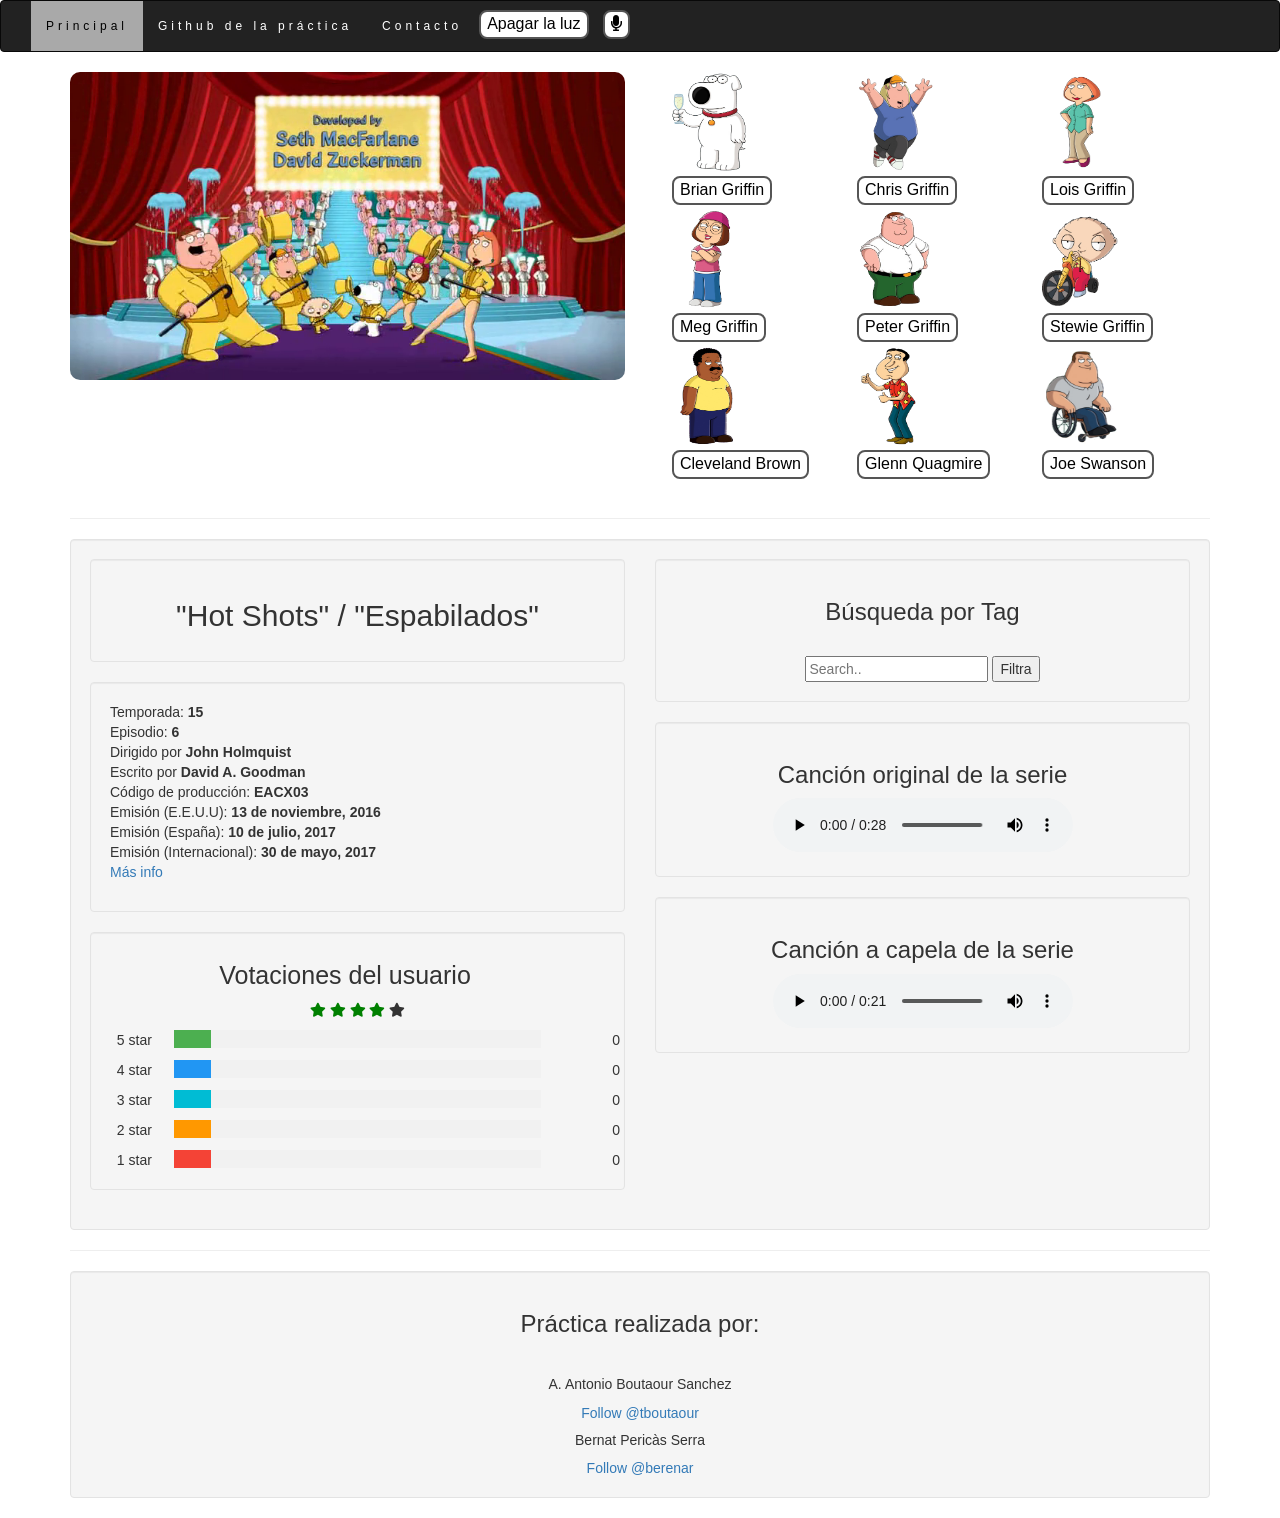
==== web/index.html @ f9d03f86 "formatted" ====
<!DOCTYPE html>
<html lang="en">
<head>
    <title>Visor GDIE P1</title>
    <meta charset="utf-8">
    <meta name="viewport" content="width=device-width, initial-scale=1">
    <link rel="icon" href="../fotos/peter_head.png">
    <link rel="stylesheet" href="https://maxcdn.bootstrapcdn.com/bootstrap/3.4.0/css/bootstrap.min.css">
    <script src="https://ajax.googleapis.com/ajax/libs/jquery/3.3.1/jquery.min.js"></script>
    <script src="https://maxcdn.bootstrapcdn.com/bootstrap/3.4.0/js/bootstrap.min.js"></script>
    <script src="https://cdn.dashjs.org/latest/dash.all.min.js"></script>
    <link rel="stylesheet" type="text/css" href="mystyle.css">
    <link rel="stylesheet" href="lib/bootstrap/css/bootstrap.min.css">
    <link rel="stylesheet" href="https://cdnjs.cloudflare.com/ajax/libs/font-awesome/4.7.0/css/font-awesome.min.css">
    <link rel="stylesheet" href="https://use.fontawesome.com/releases/v5.7.2/css/all.css"
          integrity="sha384-fnmOCqbTlWIlj8LyTjo7mOUStjsKC4pOpQbqyi7RrhN7udi9RwhKkMHpvLbHG9Sr" crossorigin="anonymous">
    <link rel="stylesheet" href="lib/jquery-ui/jquery-ui.min.css">
    <link rel="stylesheet" href="css/visor.css">
    <script async defer src="https://buttons.github.io/buttons.js"></script>
    <!-- HLS compatibility -->
    <script src="https://cdn.jsdelivr.net/npm/hls.js@latest"></script>

</head>
<body id="fons">
<!--Barra de navegació-->
<nav class="navbar navbar-inverse">
    <div class="container-fluid">
        <div class="collapse navbar-collapse" id="myNavbar">
            <ul class="nav navbar-nav">
                <li class="active"><a href="#">Principal</a></li>
                <li><a href="https://github.com/tboutaour/ProyectoGedie" target="_blank">Github de la práctica</a></li>
                <li><a href="#peu" onclick="destaca()">Contacto</a></li>
                <li style="margin-top: 5px">
                    <button id="idLlum" class="button button5" onClick="apagaLlum(this)">Apagar la luz</button>
                </li>
                <li style="margin-top: 5px;margin-left: 10px">
                    <button class="button button5"><i class="fa fa-microphone"></i></button>
                    <audio class="sound" src="../audio/chime.mp3"></audio>
                </li>
            </ul>
        </div>
    </div>
</nav>
<!-- The Modal -->
<div id="myModal" class="modal">
    <!-- Modal content -->
    <div class="modal-content">
        <h3>Valora este gag!</h3>
        <p class="text-justify" id="gagTitol"></p>
        <br>
        <img id="gagImage" src="" alt="Image" width="100%">
        <div class="well">
            <button onclick="quitarModalyGuardar(1)" class="button button5 fas fa-star checked"></button>
            <button onclick="quitarModalyGuardar(2)" class="button button5 fas fa-star checked"></button>
            <button onclick="quitarModalyGuardar(3)" class="button button5 fas fa-star checked"></button>
            <button onclick="quitarModalyGuardar(4)" class="button button5 fas fa-star checked"></button>
            <button onclick="quitarModalyGuardar(5)" class="button button5 fas fa-star checked"></button>
        </div>
    </div>
</div>
<!--Reproductor de vídeo-->
<div class="container">
    <div class="row">
        <div id="video-container" class="col-md-6">
            <video id="mainVid" poster="../fotos/preview-episodi.png">
                <track label="English" kind="subtitles" srclang="en" src="../meta/subtitols/PDF_15x06_EN.vtt"><!--0-->
                <track label="Português" kind="subtitles" srclang="pt" src="../meta/subtitols/PDF_15x06_PT.vtt"><!--1-->
                <track label="Personajes" kind="metadata" srclang="es" src="../meta/PDF_15x06_EXTRA.vtt"><!--2-->
                <track label="Gags" kind="metadata" srclang="es" src="../meta/PDF_15x06_EXTRA_gags.vtt"><!--3-->
                <track label="Castellano" kind="subtitles" srclang="es" src="../meta/subtitols/PDF_15x06_ES.vtt">
                <!--4-->
                <track label="Chino" kind="subtitles" srclang="xi" src="../meta/subtitols/PDF_15x06_XI.vtt"><!--5-->
            </video>
            <script>
                var video = document.getElementById('mainVid');
                if (Hls.isSupported()) {
                    console.log("src canviat a .m3u8 (HLS)");
                    var hls = new Hls();
                    hls.loadSource('https://alumnes-ltim.uib.es/gdie1907/pr3/video/ffmpeg/chooser.m3u8');
                    hls.attachMedia(video);
                } else if (video.canPlayType('application/dash+xml')) {
                    console.log("src canviat a .mpd (DASH)");
                    video.src = 'https://alumnes-ltim.uib.es/gdie1907/pr3/video/dash/PDF_15x06.mpd';
                } else {
                    console.log("Canvia de navegador, crack.");
                }
            </script>
            <div id="video-controls">
                <div id="video-progress">
                    <div id="actual-progress"></div>
                </div>
                <div id="video-buttons">
                    <div>
                        <label for="control-volume-range"></label><input id="control-volume-range" type="range" min="0"
                                                                         max="100" value="75">
                    </div>
                    <div class="btn btn-default" id="tempsactual">
                        <span id="actual-time">00:00</span> / <span id="duration"></span>
                    </div>
                    <div>
                        <a id="control-stop" class="btn btn-default"><i class="fa fa-stop"></i></a>
                        <a id="control-play" class="btn btn-default"><i class="fa fa-play"></i></a>
                        <a id="control-expand" class="btn btn-default"><i class="fas fa-expand"></i></a>
                    </div>
                    <div>
                        <a id="control-en" class="btn btn-default set-subtitle" lang="en">
                            <img src="./../fotos/flags/uk32.png" alt="English">
                        </a>
                        <a id="control-pt" class="btn btn-default set-subtitle" lang="pt">
                            <img src="./../fotos/flags/portugal32.png" alt="Português">
                        </a>
                        <a id="control-xi" class="btn btn-default set-subtitle" lang="xi">
                            <img src="./../fotos/flags/china32.png" alt="Xinès">
                        </a>
                        <a id="control-es" class="btn btn-default set-subtitle" lang="es">
                            <img src="./../fotos/flags/spain32.png" alt="Castellà">
                        </a>
                        <a id="control-no-sub" class="btn btn-default active-lan" lang="no-sub">
                            <i class="fa fa-ban" aria-hidden="true"></i>
                        </a>
                    </div>
                </div>
            </div>
        </div>

        <div class="col-sm-6">
            <div class="col-sm-4" onclick="click_personatge('Brian_Griffin')">
                <img id="Brian_Griffin" src="./../fotos/Brian_Griffin.png" height="100" width="80" alt="Image">
                <button class="button button5" type="submit" name="learn" value="myimage">Brian Griffin</button>
            </div>
            <div class="col-sm-4" onclick="click_personatge('Chris_Griffin')">
                <img id="Chris_Griffin" src="./../fotos/Chris_Griffin.png" height="100" width="80" alt="Image">
                <button class="button button5" type="submit" name="learn" value="myimage">Chris Griffin</button>
            </div>
            <div class="col-sm-4" onclick="click_personatge('Lois_Griffin')">
                <img id="Lois_Griffin" src="./../fotos/Lois_Griffin.png" height="100" width="80" alt="Image">
                <button class="button button5" type="submit" name="learn" value="myimage">Lois Griffin</button>
            </div>
            <div class="col-sm-4" onclick="click_personatge('Meg_Griffin')">
                <img id="Meg_Griffin" src="./../fotos/Meg_Griffin.png" height="100" width="80" alt="Image">
                <button class="button button5" type="submit" name="learn" value="myimage">Meg Griffin</button>
            </div>
            <div class="col-sm-4" onclick="click_personatge('Peter_Griffin')">
                <img id="Peter_Griffin" src="./../fotos/Peter_Griffin.png" height="100" width="80" alt="Image">
                <button class="button button5" type="submit" name="learn" value="myimage">Peter Griffin</button>
            </div>
            <div class="col-sm-4" onclick="click_personatge('Stewie_Griffin')">
                <img id="Stewie_Griffin" src="./../fotos/Stewie_Griffin.png" height="100" width="80" alt="Image">
                <button class="button button5" type="submit" name="learn" value="myimage">Stewie Griffin</button>
            </div>
            <div class="col-sm-4" onclick="click_personatge('Cleveland_Brown')">
                <img id="Cleveland_Brown" src="./../fotos/Cleveland_Brown.png" height="100" width="80" alt="Image">
                <button class="button button5" type="submit" name="learn" value="myimage">Cleveland Brown</button>
            </div>
            <div class="col-sm-4" onclick="click_personatge('Glenn_Quagmire')">
                <img id="Glenn_Quagmire" src="./../fotos/Glenn_Quagmire.png" height="100" width="80" alt="Image">
                <button class="button button5" type="submit" name="learn" value="myimage">Glenn Quagmire</button>
            </div>
            <div class="col-sm-4" onclick="click_personatge('Joe_Swanson')">
                <img id="Joe_Swanson" src="./../fotos/Joe_Swanson.png" height="100" width="80" alt="Image">
                <button class="button button5" type="submit" name="learn" value="myimage">Joe Swanson</button>
            </div>
        </div>
    </div>
    <hr>
</div>

<div class="container text-center">
    <div class="well" id="idwell">
        <div class="row" id="idrow">
            <!--Imatges dels personatges-->
            <div class="col-sm-6" id="Info">
                <!--Título del capítulo-->
                <div class="well">
                    <h2>"Hot Shots" / "Espabilados"</h2>
                </div>
                <!--Información de interes de la escena-->
                <div class="well">
                    <p class="text-justify">
                        Temporada: <b>15</b> <br>
                        Episodio: <b>6</b> <br>
                        Dirigido por <b>John Holmquist</b> <br>
                        Escrito por <b>David A. Goodman</b> <br>
                        Código de producción: <b>EACX03</b> <br>
                        Emisión (E.E.U.U): <b>13 de noviembre, 2016</b> <br>
                        Emisión (España): <b>10 de julio, 2017</b> <br>
                        Emisión (Internacional): <b>30 de mayo, 2017</b> <br>
                        <a href="https://en.wikipedia.org/wiki/Hot_Shots_(Family_Guy)" target="_blank">Más info</a>
                    </p>
                </div>
                <!--Valoración-->
                <div class="well">
                    <h4 class="heading">Votaciones del usuario</h4>
                    <span id="estrella0" class="fas fa-star checked"></span>
                    <span id="estrella1" class="fas fa-star checked"></span>
                    <span id="estrella2" class="fas fa-star checked"></span>
                    <span id="estrella3" class="fas fa-star checked"></span>
                    <span id="estrella4" class="fas fa-star"></span>

                    <!--Valoración 2-->
                    <div class="row">
                        <div class="side">
                            <div>5 star</div>
                        </div>
                        <div class="middle">
                            <div class="bar-container">
                                <div id="bar5" class="bar-5"></div>
                            </div>
                        </div>
                        <div class="side right">
                            <div id="barra5val">0</div>
                        </div>
                        <div class="side">
                            <div>4 star</div>
                        </div>
                        <div class="middle">
                            <div class="bar-container">
                                <div id="bar4" class="bar-4"></div>
                            </div>
                        </div>
                        <div class="side right">
                            <div id="barra4val">0</div>
                        </div>
                        <div class="side">
                            <div>3 star</div>
                        </div>
                        <div class="middle">
                            <div class="bar-container">
                                <div id="bar3" class="bar-3"></div>
                            </div>
                        </div>
                        <div class="side right">
                            <div id="barra3val">0</div>
                        </div>
                        <div class="side">
                            <div>2 star</div>
                        </div>
                        <div class="middle">
                            <div class="bar-container">
                                <div id="bar2" class="bar-2"></div>
                            </div>
                        </div>
                        <div class="side right">
                            <div id="barra2val">0</div>
                        </div>
                        <div class="side">
                            <div>1 star</div>
                        </div>
                        <div class="middle">
                            <div class="bar-container">
                                <div id="bar1" class="bar-1"></div>
                            </div>
                        </div>
                        <div class="side right">
                            <div id="barra1val">0</div>
                        </div>
                    </div>
                </div>
            </div>
            <div class="col-sm-6">
                <!--Filtro de búsqueda-->
                <div class="well">
                    <h3>Búsqueda por Tag</h3>
                    <br>
                    <input id="tag-filters" type="text" placeholder="Search..">
                    <button id="tag-filter">Filtra</button>
                </div>
                <div class="well">
                    <h3>Canción original de la serie</h3>
                    <audio controls="controls">
                        <source src="../audio/theme_song.ogg" type="audio/ogg"/>
                        <source src="../audio/theme_song.mp3" type="audio/mpeg"/>
                        Backup message shown if the browser does not support the audio tag.
                    </audio>
                </div>
                <div class="well">
                    <h3>Canción a capela de la serie</h3>
                    <audio controls="controls">
                        <source src="../audio/theme_song_live.ogg" type="audio/ogg"/>
                        <source src="../audio/theme_song_live.mp3" type="audio/mpeg"/>
                        Backup message shown if the browser does not support the audio tag.
                    </audio>
                </div>
            </div>
        </div>
    </div>

    <hr>
</div>

<div class="container text-center">
    <div class="well" id="peu">
        <div class="row">
            <!--Peu de la pàgina-->
            <h3>Práctica realizada por:</h3>
            <br>
            <h5>A. Antonio Boutaour Sanchez</h5>
            <a class="github-button" href="https://github.com/tboutaour" data-size="large"
               aria-label="Follow @tboutaour on GitHub">Follow @tboutaour</a>
            <h5>Bernat Pericàs Serra</h5>
            <a class="github-button" href="https://github.com/berenar" data-size="large"
               aria-label="Follow @berenar on GitHub">Follow @berenar</a>
        </div>
    </div>
</div>

<!-- End Document
    	–––––––––––––––––––––––––––––––––––––––––––––––––– -->
<script src="js/jquery.min.js"></script>
<script src="lib/bootstrap/js/bootstrap.min.js"></script>
<script src="lib/jquery-ui/jquery-ui.min.js"></script>
<script src="js/visor-functions.js"></script>
<script src="js/functions.js"></script>
</body>
<script src="./MainJavaScript.js"></script>
<script src="./tracks.js"></script>
<script src="voice/bernat.js" ></script>
</html>
---- web/mystyle.css ----
@import url(https://fonts.googleapis.com/css?family=Open+Sans); /* Add a gray background color and some padding to the footer */
footer {
    background-color: #f2f2f2;
    padding: 25px;
}

.carousel-inner img {
    width: 100%; /* Set width to 100% */
    min-height: 200px;
}

/* Hide the carousel text when the screen is less than 600 pixels wide */
@media (max-width: 600px) {
    .carousel-caption {
        display: none;
    }
}

.navbar {
    margin-bottom: 0;
    background-color: lightslategrey;
    z-index: 9999;
    border: 0;
    font-family: Mont serrat, sans-serif;
    font-size: 12px !important;
    letter-spacing: 4px;
    border-radius: 0;
}

.navbar li a, .navbar .navbar-brand {
    color: white !important;
}

/*Color of hover boton*/
.navbar-nav li a:hover, .navbar-nav li.active a {
    color: black !important;
    background-color: darkgrey !important;
}

/*Color of border color*/
.navbar-default .navbar-toggle {
    border-color: transparent;
    color: black;
}

.navbar-toggle:hover {
    background: darkgrey !important;
    color: black !important;
}

/*Color of */
.navbar-toggle:focus {
    background: darkgrey !important;
    color: black !important;
}

.navbar-toggle:hover .icon-bar {
    background: whitesmoke !important;
}

.navbar-toggle:focus .icon-bar {
    background: whitesmoke !important;
}

.navbar-toggle .icon-bar {
    background: darkgrey !important;
}

#Personatges img{
    opacity: 0.1;
}

.search {
    width: 100%;
    position: relative
}

.searchTerm {
    float: left;
    width: 100%;
    border: 3px solid #00B4CC;
    padding: 5px;
    height: 20px;
    border-radius: 5px;
    outline: none;
    color: #9DBFAF;
}

.searchTerm:focus{
    color: #00B4CC;
}

.searchButton {
    position: absolute;
    right: -50px;
    width: 40px;
    height: 36px;
    border: 1px solid #00B4CC;
    background: #00B4CC;
    text-align: center;
    color: #fff;
    border-radius: 5px;
    cursor: pointer;
    font-size: 20px;
}

/*Resize the wrap to see the search bar change!*/
.wrap{
    width: 30%;
    position: absolute;
    top: 50%;
    left: 50%;
    transform: translate(-50%, -50%);
}

.char-info {
    word-break: break-word;
    white-space: normal;
}

#characters-panel a {
    cursor: pointer;
}

#main-screenshot {
    width: 90%;
    padding: 10px;
    margin-bottom: 10px;
    float: left;
}

/* Filters */
#filter-sepia { filter:sepia(100%); }
#filter-blur { filter:blur(2px); }
#filter-grayscale { filter:grayscale(100%); }
#filter-invert { filter:invert(100%); }
#filter-contrast { filter:contrast(50%); }
#filter-brightness { filter:brightness(50%); }
#filter-opacity { filter:opacity(50%); }
#filter-saturate { filter:saturate(50%); }

#filter-intense {
    height: 200px;
    float: right;
    margin-right: 4%;
    visibility: hidden;
}

#custom-handle-filter {
    width: 2em;
    left: -.6em;
    text-decoration: none;
    text-align: center;
    font-size: 13px;
}

#filter-screenshot-intense {
    display: inline-block;
}

#finish-filtering-div {
    text-align: right;
}

#finish-filtering {
    margin: 10px 10px 10px 0;
    font-size: 13px;
}

input[type=range] {
    max-width: 100px;
    display: inline;
    margin-left: 5px;
}

#save-screenshot {
    top: 25vh;
}

#share-in a i {
    margin-right: 7px;
}

#feedback-shared {
    margin-top: 30px;
}

.dropdown-menu {
    padding: 10px;
    width: 250px !important;
    cursor: default;
}

#commands-help .dropdown-menu li p {
    font-size: 11px;
}

#current-filter-tag {
    margin: -10px 0 5px 10px;
}

#well #mainVid::cue {
    /*transform: translateY(0);*/
    margin-bottom: 0;
    transition: all .2s ease-in-out;
}

.modal-body h6 {
    line-height: 20px;
}

#scene-description {
    font-size: 10px;
}

#video-controls.full-screen {
    position: absolute;
    bottom: 0;
    z-index: 99999999999999999;
}

/* The Modal (background) */
.modal {

}

/* Modal Content/Box */
.modal-content {
    background-color: #fefefe;
    margin: 8% auto; /* 15% from the top and centered */
    padding: 20px;
    border: 1px solid #888;
    width: 500px; /* Could be more or less, depending on screen size */
    align-content: center;
}

.close:hover,
.close:focus {
    color: black;
    text-decoration: none;
    cursor: pointer;
}


.heading {
    font-size: 25px;
    margin-right: 25px;
}

.fa {
    font-size: 25px;
}

.checked {
    color: green;
}

/* Three column layout */
.side {
    float: left;
    width: 15%;
    margin-top:10px;
}

.middle {
    margin-top:10px;
    float: left;
    width: 70%;
}

/* Place text to the right */
.right {
    text-align: right;
}


/* The bar container */
.bar-container {
    width: 100%;
    background-color: #f1f1f1;
    text-align: center;
    color: white;
}

/* Individual bars */
.bar-5 {width: 10%; height: 18px; background-color: #4CAF50;}
.bar-4 {width: 10%; height: 18px; background-color: #2196F3;}
.bar-3 {width: 10%; height: 18px; background-color: #00bcd4;}
.bar-2 {width: 10%; height: 18px; background-color: #ff9800;}
.bar-1 {width: 10%; height: 18px; background-color: #f44336;}

/* Responsive layout - make the columns stack on top of each other instead of next to each other */
@media (max-width: 400px) {
    .side, .middle {
        width: 100%;
    }
    .right {
        display: none;
    }
}

/* Botons dels personatges */
.button {
    background-color: #4CAF50; /* Green */
    border: none;
    border-radius: 8px;
    color: white;
    text-decoration: none;
    display: inline-block;
    font-size: 16px;
    margin: 4px 2px;
    -webkit-transition-duration: 0.4s; /* Safari */
    transition-duration: 0.4s;
    cursor: pointer;
}

.button5 {
    background-color: white;
    color: black;
    border: 2px solid #555555;
}

.button5:hover {
    background-color: #555555;
    color: white;
}
---- web/css/visor.css ----
video {
	z-index: 200;
	width: 100%;
	position: relative;
	border-radius:10px;
	overflow:hidden;
}

#video-container #video-controls {
	position: relative;
	background: url(../../fotos/controls.png) no-repeat;
	background-size: 100%;
    background-position: 0 35%;
    box-shadow: 0 -17px 40px -20px rgba(0,0,0,0.83);
	width: 100%;
	padding: 10px 0;
	transition: all .9s ease-in-out;
	opacity: 0; /* al principi estarà ocult */
	z-index: 200; /* per davant del video */
}

#video-container:hover #video-controls {
	border-radius:10px;
	transition: all .2s ease-in-out;
	opacity: 1;
}

#video-container #video-controls #video-progress {
	position: relative;
	/**/background-color: rgba(0,0,0,0.4);

	border-top-color: black;
	width: 100%;
	height: 7px;
	top: -17px;
	cursor: pointer;
}

#actual-progress span.ui-slider-handle.ui-state-default {
	background: url(../../fotos/peter_head.png) no-repeat scroll 50% 50%;
	background-size: contain;
	border: none;
	height: 40px;
	width: 40px;
}

#actual-progress.ui-slider-horizontal .ui-slider-handle {
	top: -1em;
}

#video-container #video-controls #video-buttons {
	width: 100%;
	display: flex;
	justify-content: space-around;
    align-items: center;
    position: relative;
    top: -4px;
}

#video-controls #video-buttons div a {
	font-size: 15px;
	line-height: 25px;
	padding: 2px 10px;
	cursor: pointer;
	background-color: #fff; /* fallback */
	background-color: rgba(255, 255, 255, 0.6);
	border-color: #fff; /* fallback */
	border-color: rgba(255, 255, 255, 0.6);
}

#video-controls #video-buttons div a#control-play.btn {
	font-size: 30px;
	line-height: 20px;
	padding: 10px 15px;
	width: 55px;
	height: 55px;
	border-radius: 20px;
}

#video-controls #video-buttons div#tempsactual {
    border-radius: 40px;
    background-color: #fff; /* fallback */
    background-color: rgba(255, 255, 255, 0.6);
    border-color: #fff; /* fallback */
    border-color: rgba(255, 255, 255, 0.6);
}

.fa {
	color: black;
}

#panel-tags a i.fa {
	font-size: 11px;
}

#progress-bar {
	position: absolute;
	top: -9px;
	left: 0px;
}
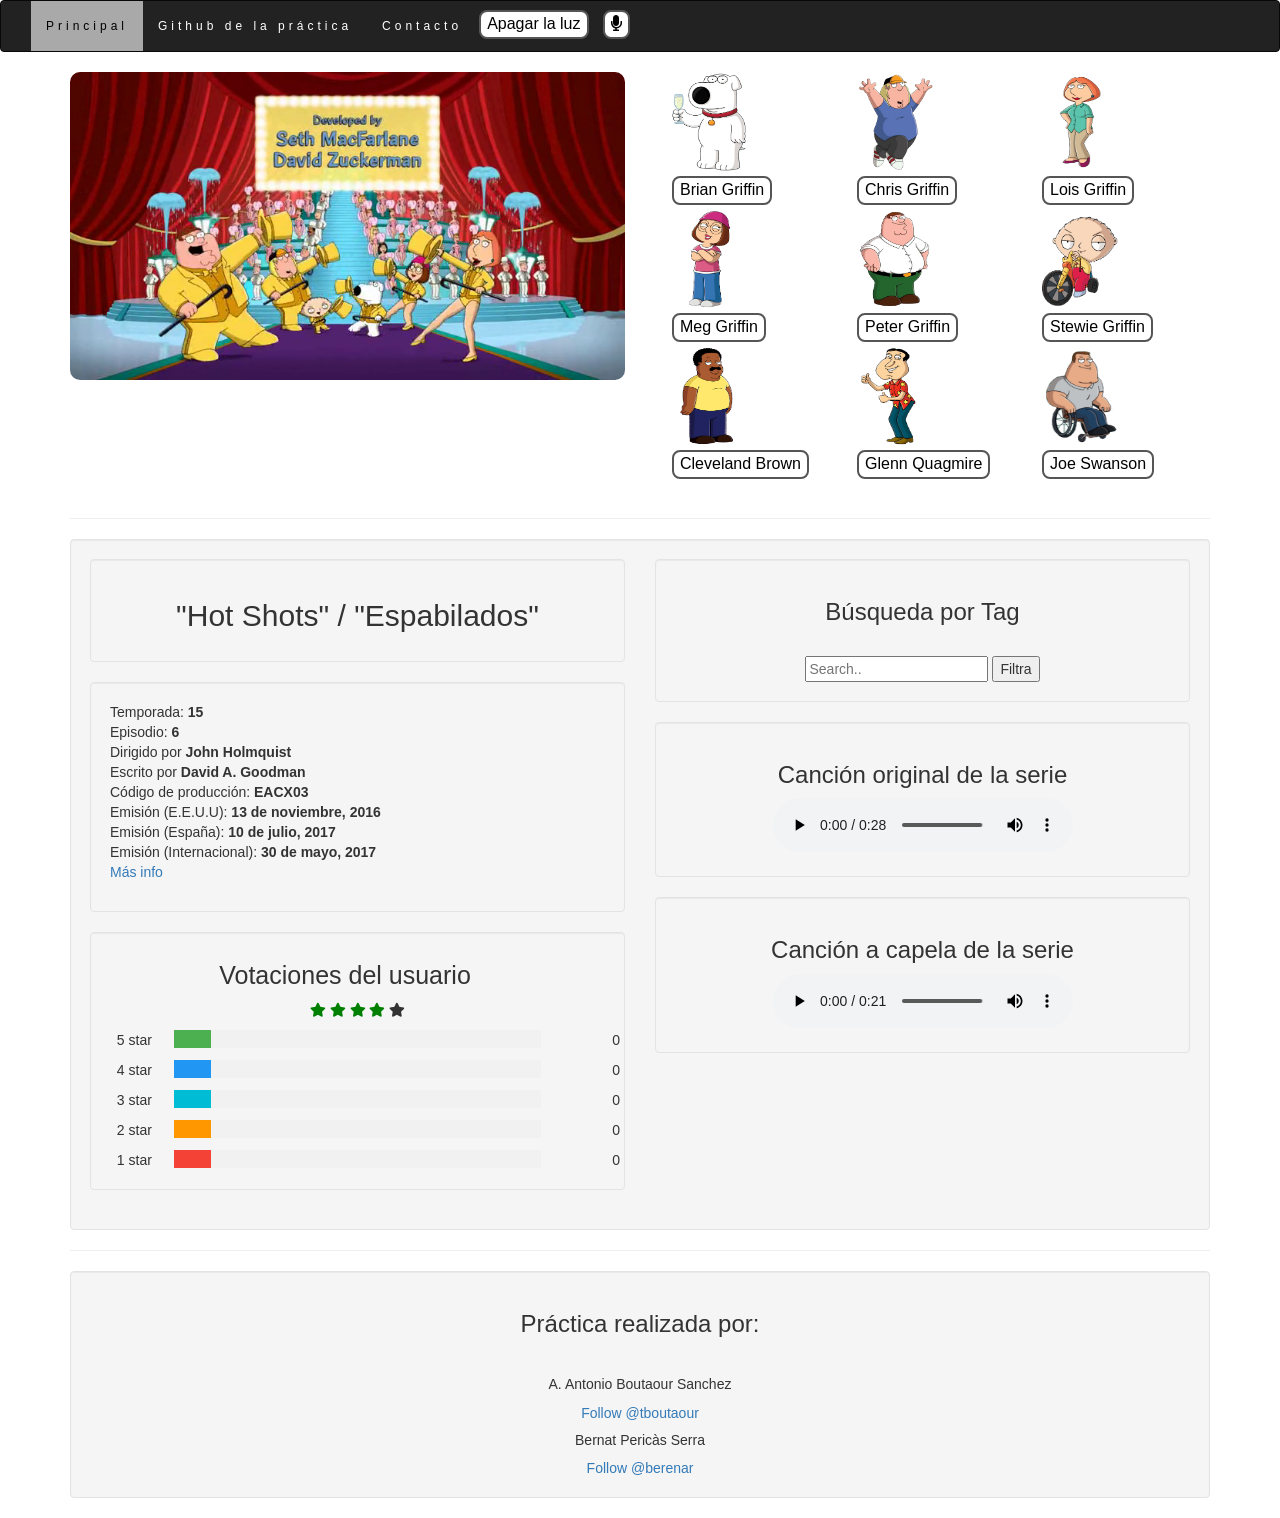
==== commit b88fc4e4: "chat funcionant a una carpeta apart" ====
--- a/web/index.html
+++ b/web/index.html
@@ -165,6 +165,10 @@
     <hr>
 </div>
 
+<div>
+
+</div>
+
 <div class="container text-center">
     <div class="well" id="idwell">
         <div class="row" id="idrow">
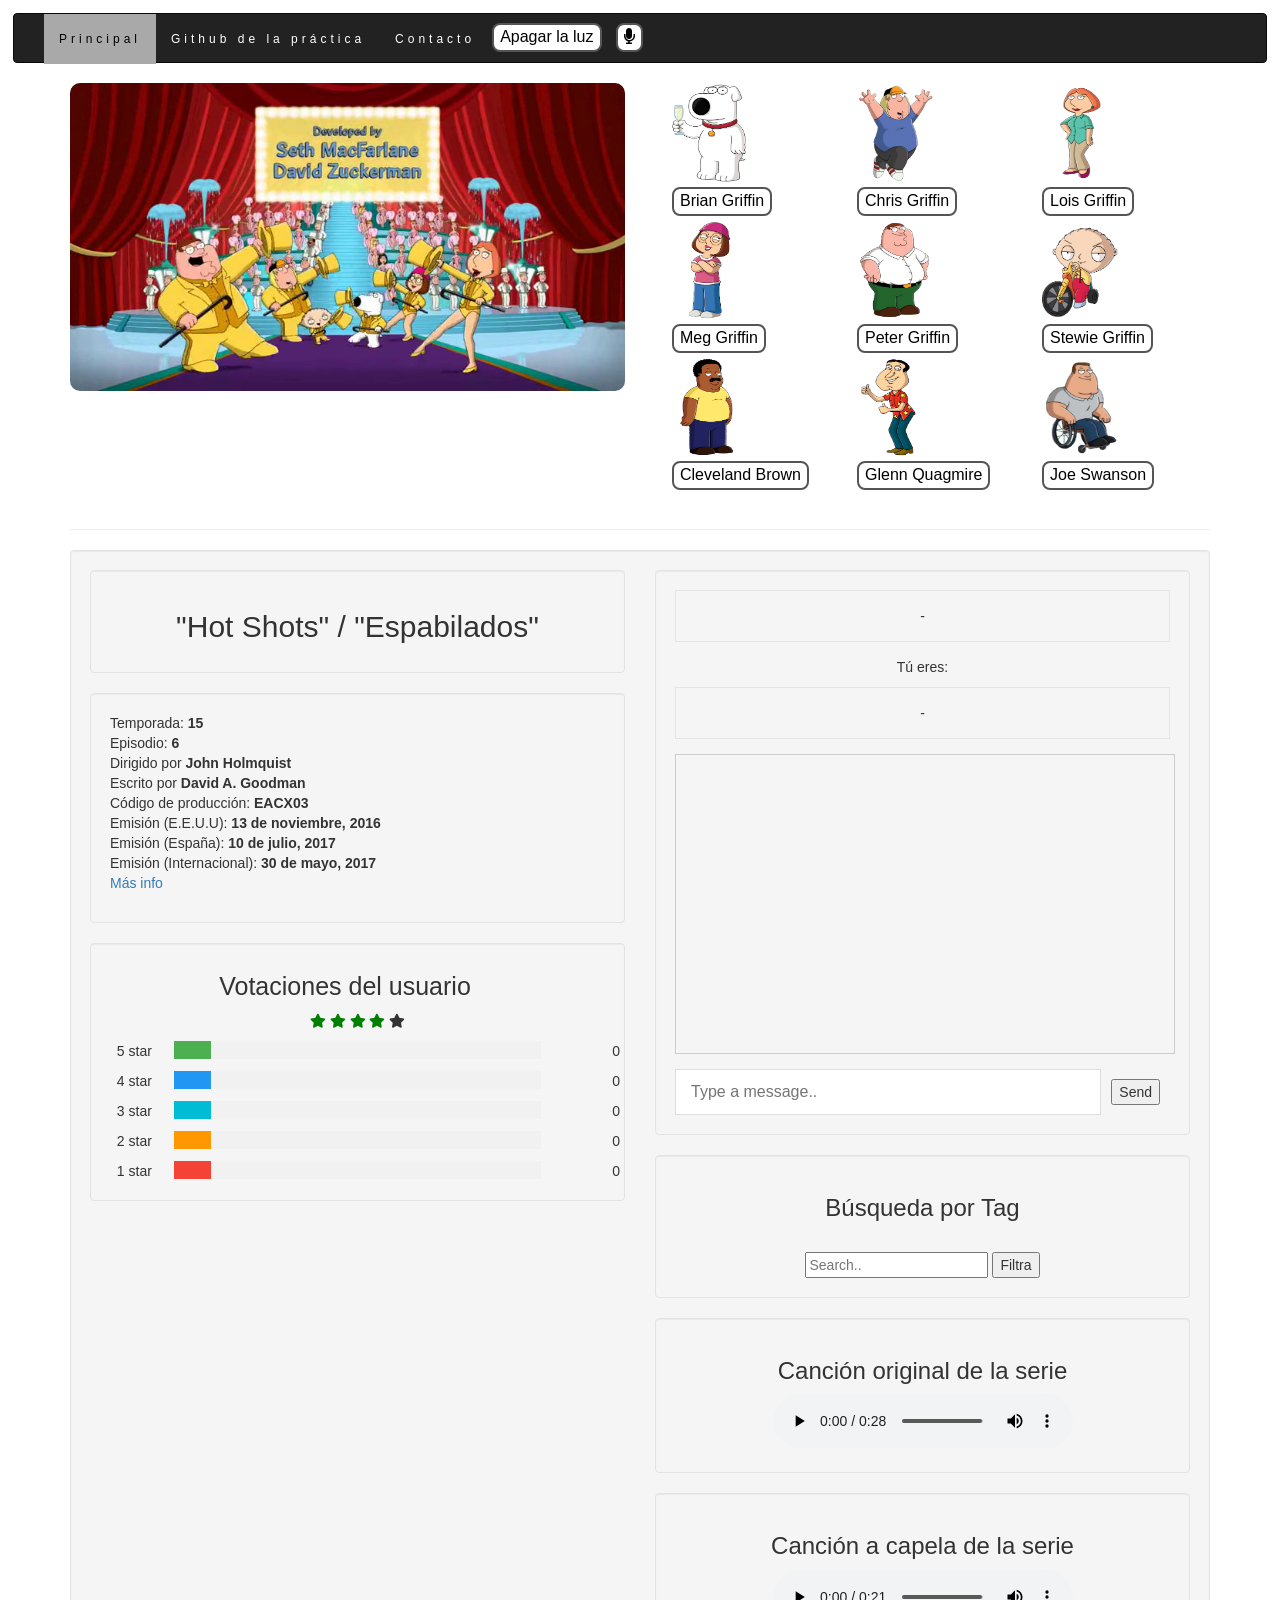
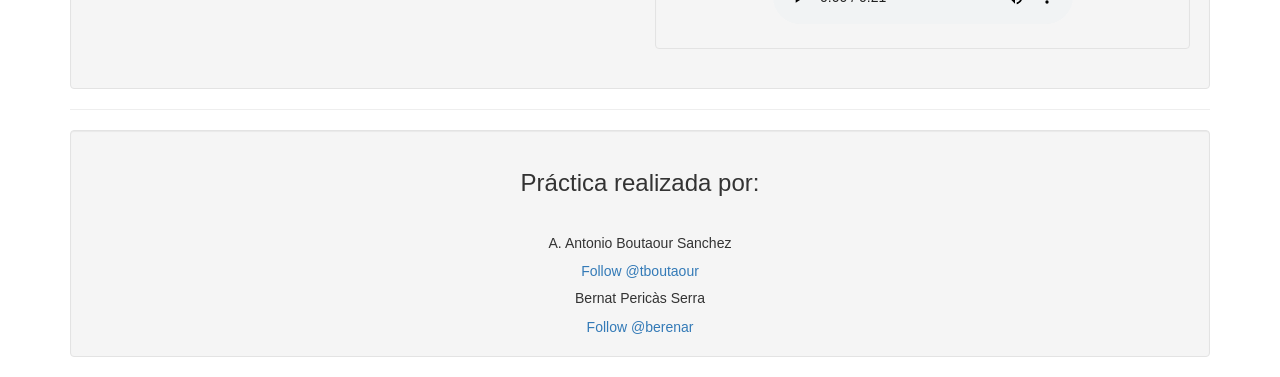
==== commit be304864: "funciona, integrat a la web dins el well" ====
--- a/web/index.html
+++ b/web/index.html
@@ -19,6 +19,10 @@
     <script async defer src="https://buttons.github.io/buttons.js"></script>
     <!-- HLS compatibility -->
     <script src="https://cdn.jsdelivr.net/npm/hls.js@latest"></script>
+    <!--Chat-->
+    <script type='text/javascript' src='https://cdn.scaledrone.com/scaledrone.min.js'></script>
+    <link rel="stylesheet" type="text/css" href="css/chat_style.css">
+
 
 </head>
 <body id="fons">
@@ -165,10 +169,6 @@
     <hr>
 </div>
 
-<div>
-
-</div>
-
 <div class="container text-center">
     <div class="well" id="idwell">
         <div class="row" id="idrow">
@@ -262,6 +262,18 @@
                 </div>
             </div>
             <div class="col-sm-6">
+                <div class="well">
+                    <div class="members-count">-</div>
+                   <p>Tú eres:</p>
+                    <div class="members-list">-</div>
+                    <div class="messages"
+                         style="height:300px;width:500px;border:1px solid #ccc;font:16px/26px Georgia, Garamond, Serif;overflow:auto;"></div>
+                    <form class="message-form" onsubmit="return false;">
+                        <input class="message-form__input" placeholder="Type a message.." type="text"/>
+                        <input class="message-form__button" value="Send" type="submit"/>
+                    </form>
+                    <script src="js/chat_functions.js"></script>
+                </div>
                 <!--Filtro de búsqueda-->
                 <div class="well">
                     <h3>Búsqueda por Tag</h3>
@@ -318,5 +330,5 @@
 </body>
 <script src="./MainJavaScript.js"></script>
 <script src="./tracks.js"></script>
-<script src="voice/bernat.js" ></script>
+<script src="voice/bernat.js"></script>
 </html>
--- a/web/css/chat_style.css
+++ b/web/css/chat_style.css
@@ -0,0 +1,51 @@
+body {
+    box-sizing: border-box;
+    margin: 0;
+    padding: 13px;
+    display: flex;
+    flex-direction: column;
+    max-height: 100vh;
+    font-family: -apple-system, BlinkMacSystemFont, sans-serif;
+}
+
+.members-count,
+.members-list,
+.messages {
+    border: 1px solid #e4e4e4;
+    padding: 15px;
+    margin-bottom: 15px;
+}
+
+.messages {
+    flex-shrink: 1;
+    overflow: auto;
+}
+
+.message {
+    padding: 5px 0;
+}
+
+.message .member {
+    display: inline-block;
+}
+
+.member {
+    padding-right: 10px;
+    position: relative;
+}
+
+.message-form {
+    display: flex;
+    flex-shrink: 0;
+}
+
+.message-form__input {
+    flex-grow: 1;
+    border: 1px solid #dfdfdf;
+    padding: 10px 15px;
+    font-size: 16px;
+}
+
+.message-form__button {
+    margin: 10px;
+}
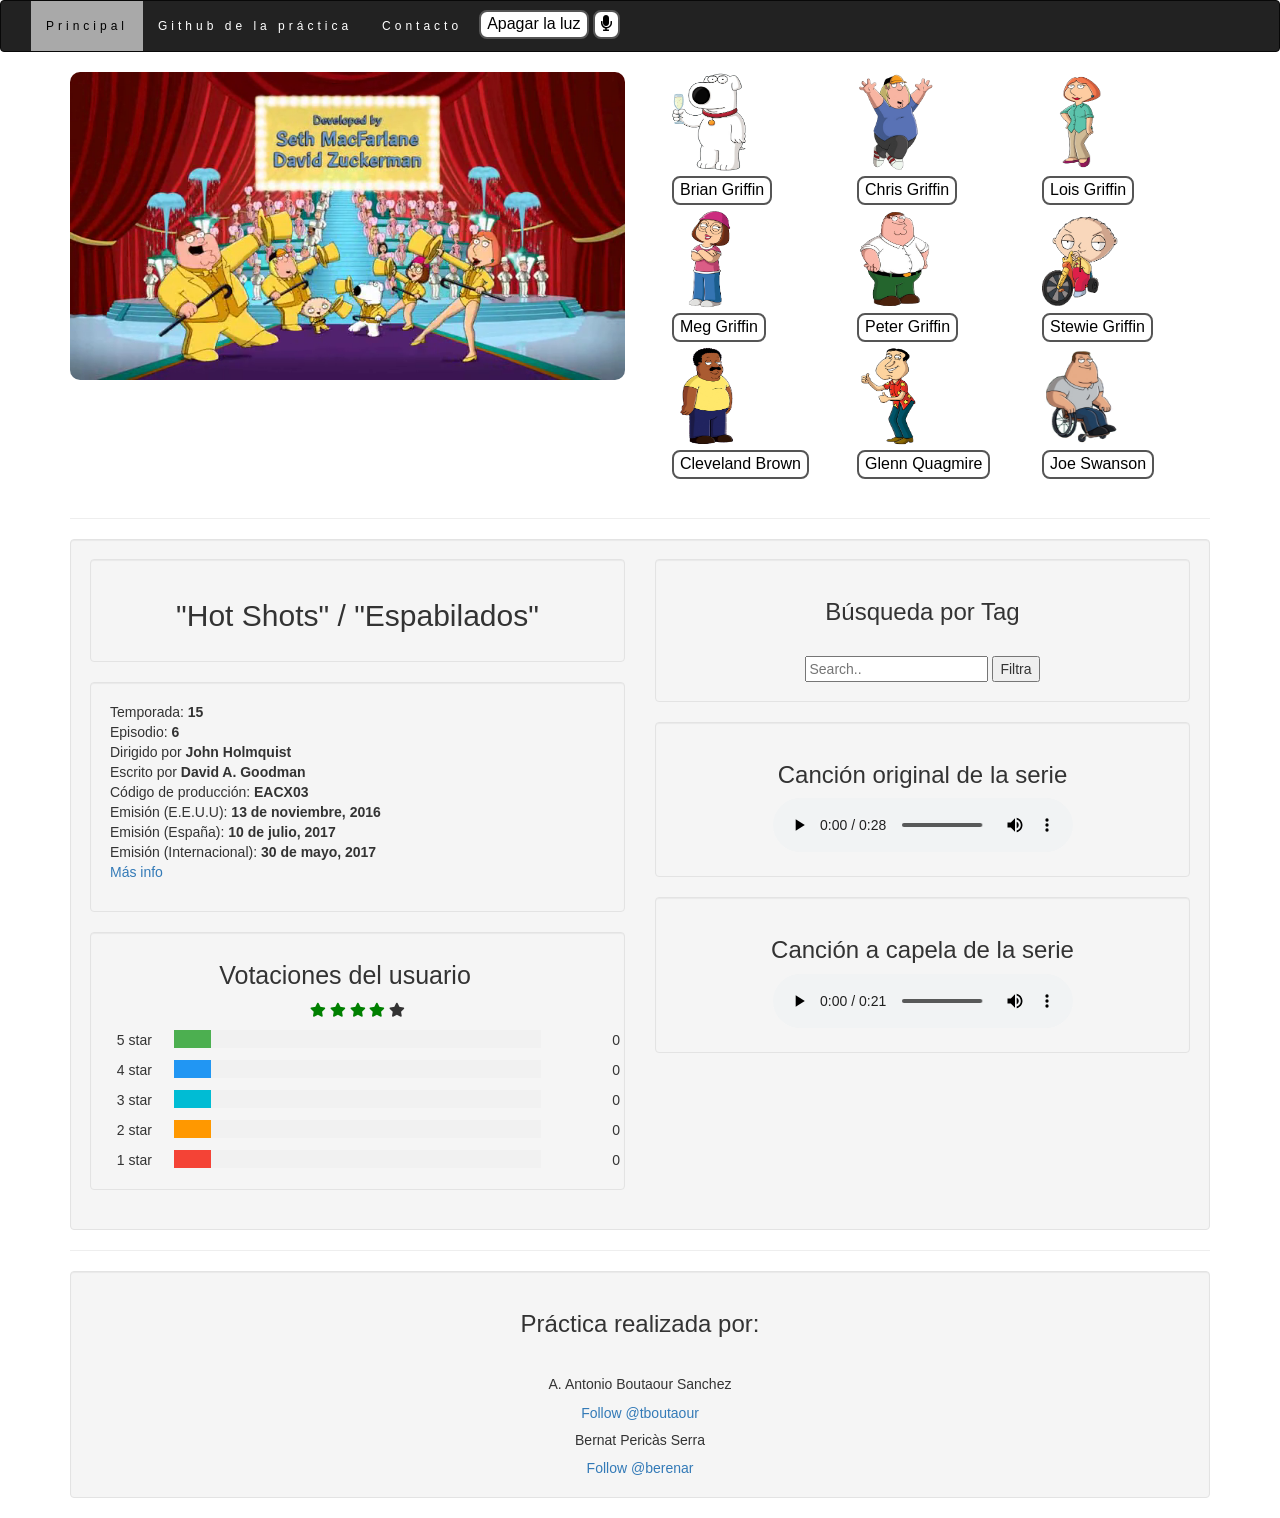
==== commit 49299f1c: "canvi de nom dels fitxers i organitzacio de la practica borrats exemples antics" ====
--- a/web/index.html
+++ b/web/index.html
@@ -9,7 +9,7 @@
     <script src="https://ajax.googleapis.com/ajax/libs/jquery/3.3.1/jquery.min.js"></script>
     <script src="https://maxcdn.bootstrapcdn.com/bootstrap/3.4.0/js/bootstrap.min.js"></script>
     <script src="https://cdn.dashjs.org/latest/dash.all.min.js"></script>
-    <link rel="stylesheet" type="text/css" href="mystyle.css">
+    <link rel="stylesheet" type="text/css" href="css/mainStyle.css">
     <link rel="stylesheet" href="lib/bootstrap/css/bootstrap.min.css">
     <link rel="stylesheet" href="https://cdnjs.cloudflare.com/ajax/libs/font-awesome/4.7.0/css/font-awesome.min.css">
     <link rel="stylesheet" href="https://use.fontawesome.com/releases/v5.7.2/css/all.css"
@@ -19,11 +19,8 @@
     <script async defer src="https://buttons.github.io/buttons.js"></script>
     <!-- HLS compatibility -->
     <script src="https://cdn.jsdelivr.net/npm/hls.js@latest"></script>
-    <!--Chat-->
-    <script type='text/javascript' src='https://cdn.scaledrone.com/scaledrone.min.js'></script>
-    <link rel="stylesheet" type="text/css" href="css/chat_style.css">
-
-
+
+    <link href="https://fonts.googleapis.com/css?family=Shadows+Into+Light" rel="stylesheet">
 </head>
 <body id="fons">
 <!--Barra de navegació-->
@@ -32,12 +29,13 @@
         <div class="collapse navbar-collapse" id="myNavbar">
             <ul class="nav navbar-nav">
                 <li class="active"><a href="#">Principal</a></li>
-                <li><a href="https://github.com/tboutaour/ProyectoGedie" target="_blank">Github de la práctica</a></li>
+                <li><a href="https://github.com/berenar/Voiced-Family-Guy/tree/dev" target="_blank">
+                    Github de la práctica</a></li>
                 <li><a href="#peu" onclick="destaca()">Contacto</a></li>
                 <li style="margin-top: 5px">
-                    <button id="idLlum" class="button button5" onClick="apagaLlum(this)">Apagar la luz</button>
+                    <button class="button button5" onClick="apagaLlum(this)">Apagar la luz</button>
                 </li>
-                <li style="margin-top: 5px;margin-left: 10px">
+                <li style="margin-top: 5px">
                     <button class="button button5"><i class="fa fa-microphone"></i></button>
                     <audio class="sound" src="../audio/chime.mp3"></audio>
                 </li>
@@ -262,18 +260,6 @@
                 </div>
             </div>
             <div class="col-sm-6">
-                <div class="well">
-                    <div class="members-count">-</div>
-                   <p>Tú eres:</p>
-                    <div class="members-list">-</div>
-                    <div class="messages"
-                         style="height:300px;width:500px;border:1px solid #ccc;font:16px/26px Georgia, Garamond, Serif;overflow:auto;"></div>
-                    <form class="message-form" onsubmit="return false;">
-                        <input class="message-form__input" placeholder="Type a message.." type="text"/>
-                        <input class="message-form__button" value="Send" type="submit"/>
-                    </form>
-                    <script src="js/chat_functions.js"></script>
-                </div>
                 <!--Filtro de búsqueda-->
                 <div class="well">
                     <h3>Búsqueda por Tag</h3>
@@ -320,15 +306,16 @@
     </div>
 </div>
 
+
 <!-- End Document
     	–––––––––––––––––––––––––––––––––––––––––––––––––– -->
-<script src="js/jquery.min.js"></script>
+<script src="lib/jquery.min.js"></script>
 <script src="lib/bootstrap/js/bootstrap.min.js"></script>
 <script src="lib/jquery-ui/jquery-ui.min.js"></script>
-<script src="js/visor-functions.js"></script>
-<script src="js/functions.js"></script>
+<script src="js/visor.js"></script>
+<script src="js/init.js"></script>
 </body>
-<script src="./MainJavaScript.js"></script>
-<script src="./tracks.js"></script>
-<script src="voice/bernat.js"></script>
+<script src="js/characters.js"></script>
+<script src="js/tracks.js"></script>
+<script src="js/voice.js" ></script>
 </html>
--- a/web/css/mainStyle.css
+++ b/web/css/mainStyle.css
@@ -0,0 +1,326 @@
+@import url(https://fonts.googleapis.com/css?family=Open+Sans); /* Add a gray background color and some padding to the footer */
+footer {
+    background-color: #f2f2f2;
+    padding: 25px;
+}
+
+.carousel-inner img {
+    width: 100%; /* Set width to 100% */
+    min-height: 200px;
+}
+
+/* Hide the carousel text when the screen is less than 600 pixels wide */
+@media (max-width: 600px) {
+    .carousel-caption {
+        display: none;
+    }
+}
+
+.navbar {
+    margin-bottom: 0;
+    background-color: lightslategrey;
+    z-index: 9999;
+    border: 0;
+    font-family: Mont serrat, sans-serif;
+    font-size: 12px !important;
+    letter-spacing: 4px;
+    border-radius: 0;
+}
+
+.navbar li a, .navbar .navbar-brand {
+    color: white !important;
+}
+
+/*Color of hover boton*/
+.navbar-nav li a:hover, .navbar-nav li.active a {
+    color: black !important;
+    background-color: darkgrey !important;
+}
+
+/*Color of border color*/
+.navbar-default .navbar-toggle {
+    border-color: transparent;
+    color: black;
+}
+
+.navbar-toggle:hover {
+    background: darkgrey !important;
+    color: black !important;
+}
+
+/*Color of */
+.navbar-toggle:focus {
+    background: darkgrey !important;
+    color: black !important;
+}
+
+.navbar-toggle:hover .icon-bar {
+    background: whitesmoke !important;
+}
+
+.navbar-toggle:focus .icon-bar {
+    background: whitesmoke !important;
+}
+
+.navbar-toggle .icon-bar {
+    background: darkgrey !important;
+}
+
+#Personatges img{
+    opacity: 0.1;
+}
+
+.search {
+    width: 100%;
+    position: relative
+}
+
+.searchTerm {
+    float: left;
+    width: 100%;
+    border: 3px solid #00B4CC;
+    padding: 5px;
+    height: 20px;
+    border-radius: 5px;
+    outline: none;
+    color: #9DBFAF;
+}
+
+.searchTerm:focus{
+    color: #00B4CC;
+}
+
+.searchButton {
+    position: absolute;
+    right: -50px;
+    width: 40px;
+    height: 36px;
+    border: 1px solid #00B4CC;
+    background: #00B4CC;
+    text-align: center;
+    color: #fff;
+    border-radius: 5px;
+    cursor: pointer;
+    font-size: 20px;
+}
+
+/*Resize the wrap to see the search bar change!*/
+.wrap{
+    width: 30%;
+    position: absolute;
+    top: 50%;
+    left: 50%;
+    transform: translate(-50%, -50%);
+}
+
+.char-info {
+    word-break: break-word;
+    white-space: normal;
+}
+
+#characters-panel a {
+    cursor: pointer;
+}
+
+#main-screenshot {
+    width: 90%;
+    padding: 10px;
+    margin-bottom: 10px;
+    float: left;
+}
+
+/* Filters */
+#filter-sepia { filter:sepia(100%); }
+#filter-blur { filter:blur(2px); }
+#filter-grayscale { filter:grayscale(100%); }
+#filter-invert { filter:invert(100%); }
+#filter-contrast { filter:contrast(50%); }
+#filter-brightness { filter:brightness(50%); }
+#filter-opacity { filter:opacity(50%); }
+#filter-saturate { filter:saturate(50%); }
+
+#filter-intense {
+    height: 200px;
+    float: right;
+    margin-right: 4%;
+    visibility: hidden;
+}
+
+#custom-handle-filter {
+    width: 2em;
+    left: -.6em;
+    text-decoration: none;
+    text-align: center;
+    font-size: 13px;
+}
+
+#filter-screenshot-intense {
+    display: inline-block;
+}
+
+#finish-filtering-div {
+    text-align: right;
+}
+
+#finish-filtering {
+    margin: 10px 10px 10px 0;
+    font-size: 13px;
+}
+
+input[type=range] {
+    max-width: 100px;
+    display: inline;
+    margin-left: 5px;
+}
+
+#save-screenshot {
+    top: 25vh;
+}
+
+#share-in a i {
+    margin-right: 7px;
+}
+
+#feedback-shared {
+    margin-top: 30px;
+}
+
+.dropdown-menu {
+    padding: 10px;
+    width: 250px !important;
+    cursor: default;
+}
+
+#commands-help .dropdown-menu li p {
+    font-size: 11px;
+}
+
+#current-filter-tag {
+    margin: -10px 0 5px 10px;
+}
+
+#well #mainVid::cue {
+    /*transform: translateY(0);*/
+    margin-bottom: 0;
+    transition: all .2s ease-in-out;
+}
+
+.modal-body h6 {
+    line-height: 20px;
+}
+
+#scene-description {
+    font-size: 10px;
+}
+
+#video-controls.full-screen {
+    position: absolute;
+    bottom: 0;
+    z-index: 99999999999999999;
+}
+
+/* The Modal (background) */
+.modal {
+
+}
+
+/* Modal Content/Box */
+.modal-content {
+    background-color: #fefefe;
+    margin: 8% auto; /* 15% from the top and centered */
+    padding: 20px;
+    border: 1px solid #888;
+    width: 500px; /* Could be more or less, depending on screen size */
+    align-content: center;
+}
+
+.close:hover,
+.close:focus {
+    color: black;
+    text-decoration: none;
+    cursor: pointer;
+}
+
+
+.heading {
+    font-size: 25px;
+    margin-right: 25px;
+}
+
+.fa {
+    font-size: 25px;
+}
+
+.checked {
+    color: green;
+}
+
+/* Three column layout */
+.side {
+    float: left;
+    width: 15%;
+    margin-top:10px;
+}
+
+.middle {
+    margin-top:10px;
+    float: left;
+    width: 70%;
+}
+
+/* Place text to the right */
+.right {
+    text-align: right;
+}
+
+
+/* The bar container */
+.bar-container {
+    width: 100%;
+    background-color: #f1f1f1;
+    text-align: center;
+    color: white;
+}
+
+/* Individual bars */
+.bar-5 {width: 10%; height: 18px; background-color: #4CAF50;}
+.bar-4 {width: 10%; height: 18px; background-color: #2196F3;}
+.bar-3 {width: 10%; height: 18px; background-color: #00bcd4;}
+.bar-2 {width: 10%; height: 18px; background-color: #ff9800;}
+.bar-1 {width: 10%; height: 18px; background-color: #f44336;}
+
+/* Responsive layout - make the columns stack on top of each other instead of next to each other */
+@media (max-width: 400px) {
+    .side, .middle {
+        width: 100%;
+    }
+    .right {
+        display: none;
+    }
+}
+
+/* Botons dels personatges */
+.button {
+    background-color: #4CAF50; /* Green */
+    border: none;
+    border-radius: 8px;
+    color: white;
+    text-decoration: none;
+    display: inline-block;
+    font-size: 16px;
+    margin: 4px 2px;
+    -webkit-transition-duration: 0.4s; /* Safari */
+    transition-duration: 0.4s;
+    cursor: pointer;
+}
+
+.button5 {
+    background-color: white;
+    color: black;
+    border: 2px solid #555555;
+}
+
+.button5:hover {
+    background-color: #555555;
+    color: white;
+}
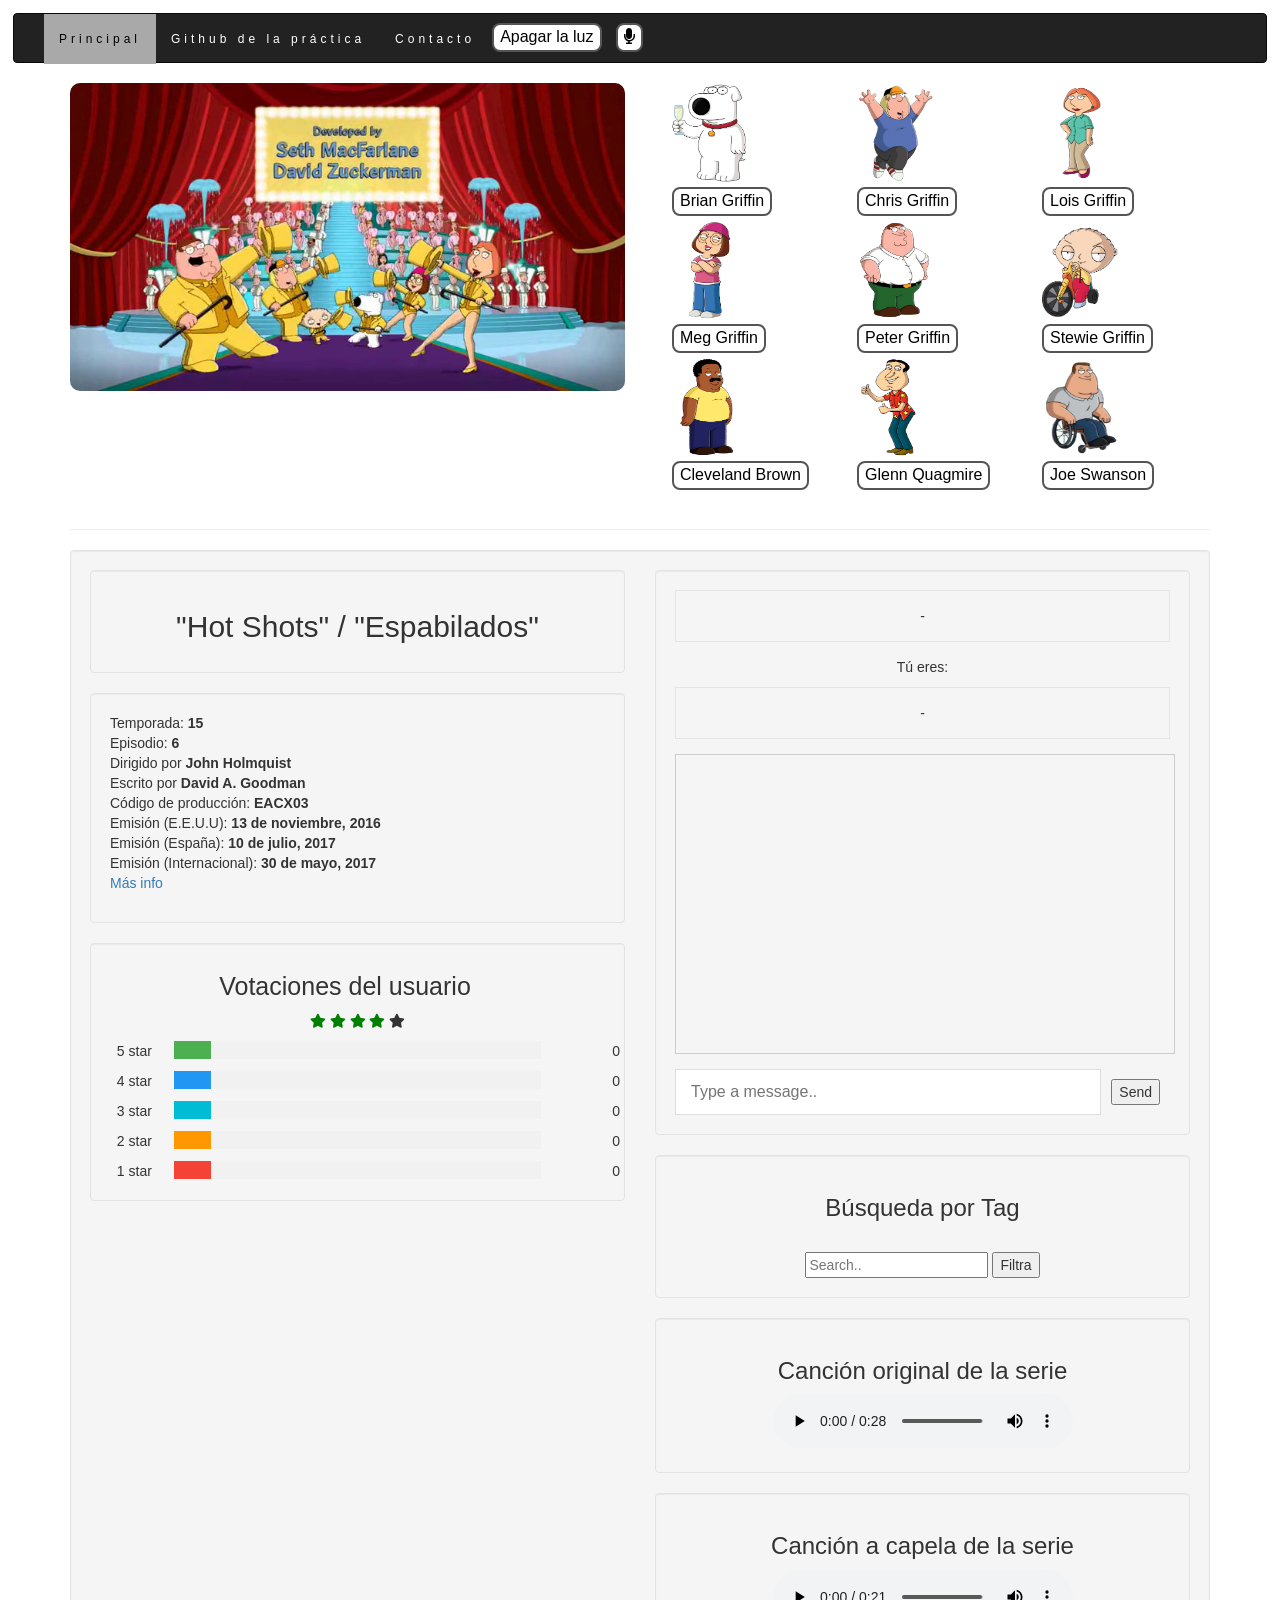
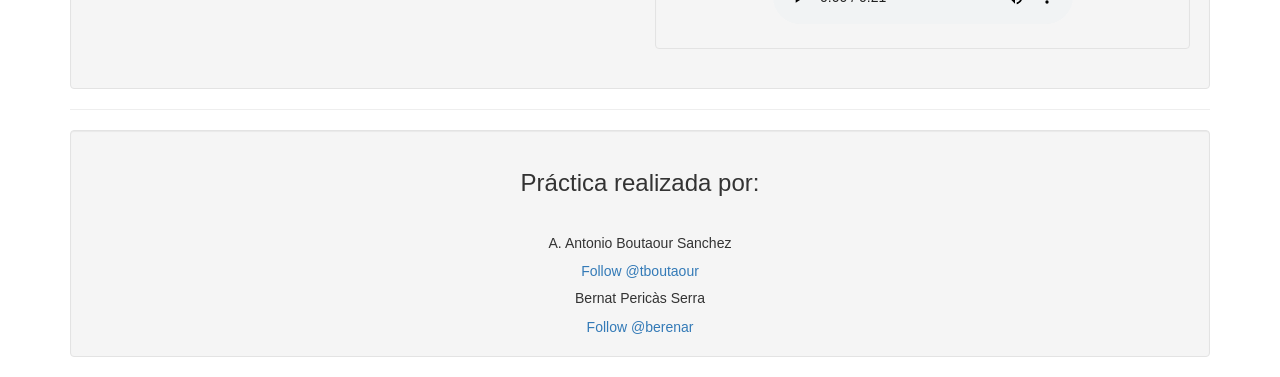
==== commit 5e1dee21: "Merge branch 'dev' of https://github.com/berenar/Voiced-Family-Guy # Conflicts: #	.idea/deployment.x" ====
--- a/web/index.html
+++ b/web/index.html
@@ -19,8 +19,11 @@
     <script async defer src="https://buttons.github.io/buttons.js"></script>
     <!-- HLS compatibility -->
     <script src="https://cdn.jsdelivr.net/npm/hls.js@latest"></script>
-
-    <link href="https://fonts.googleapis.com/css?family=Shadows+Into+Light" rel="stylesheet">
+    <!--Chat-->
+    <script type='text/javascript' src='https://cdn.scaledrone.com/scaledrone.min.js'></script>
+    <link rel="stylesheet" type="text/css" href="css/chat_style.css">
+
+
 </head>
 <body id="fons">
 <!--Barra de navegació-->
@@ -33,9 +36,9 @@
                     Github de la práctica</a></li>
                 <li><a href="#peu" onclick="destaca()">Contacto</a></li>
                 <li style="margin-top: 5px">
-                    <button class="button button5" onClick="apagaLlum(this)">Apagar la luz</button>
+                    <button id="idLlum" class="button button5" onClick="apagaLlum(this)">Apagar la luz</button>
                 </li>
-                <li style="margin-top: 5px">
+                <li style="margin-top: 5px;margin-left: 10px">
                     <button class="button button5"><i class="fa fa-microphone"></i></button>
                     <audio class="sound" src="../audio/chime.mp3"></audio>
                 </li>
@@ -260,6 +263,18 @@
                 </div>
             </div>
             <div class="col-sm-6">
+                <div class="well">
+                    <div class="members-count">-</div>
+                   <p>Tú eres:</p>
+                    <div class="members-list">-</div>
+                    <div class="messages"
+                         style="height:300px;width:500px;border:1px solid #ccc;font:16px/26px Georgia, Garamond, Serif;overflow:auto;"></div>
+                    <form class="message-form" onsubmit="return false;">
+                        <input class="message-form__input" placeholder="Type a message.." type="text"/>
+                        <input class="message-form__button" value="Send" type="submit"/>
+                    </form>
+                    <script src="js/chat_functions.js"></script>
+                </div>
                 <!--Filtro de búsqueda-->
                 <div class="well">
                     <h3>Búsqueda por Tag</h3>
@@ -306,7 +321,6 @@
     </div>
 </div>
 
-
 <!-- End Document
     	–––––––––––––––––––––––––––––––––––––––––––––––––– -->
 <script src="lib/jquery.min.js"></script>
--- a/web/css/chat_style.css
+++ b/web/css/chat_style.css
@@ -0,0 +1,51 @@
+body {
+    box-sizing: border-box;
+    margin: 0;
+    padding: 13px;
+    display: flex;
+    flex-direction: column;
+    max-height: 100vh;
+    font-family: -apple-system, BlinkMacSystemFont, sans-serif;
+}
+
+.members-count,
+.members-list,
+.messages {
+    border: 1px solid #e4e4e4;
+    padding: 15px;
+    margin-bottom: 15px;
+}
+
+.messages {
+    flex-shrink: 1;
+    overflow: auto;
+}
+
+.message {
+    padding: 5px 0;
+}
+
+.message .member {
+    display: inline-block;
+}
+
+.member {
+    padding-right: 10px;
+    position: relative;
+}
+
+.message-form {
+    display: flex;
+    flex-shrink: 0;
+}
+
+.message-form__input {
+    flex-grow: 1;
+    border: 1px solid #dfdfdf;
+    padding: 10px 15px;
+    font-size: 16px;
+}
+
+.message-form__button {
+    margin: 10px;
+}
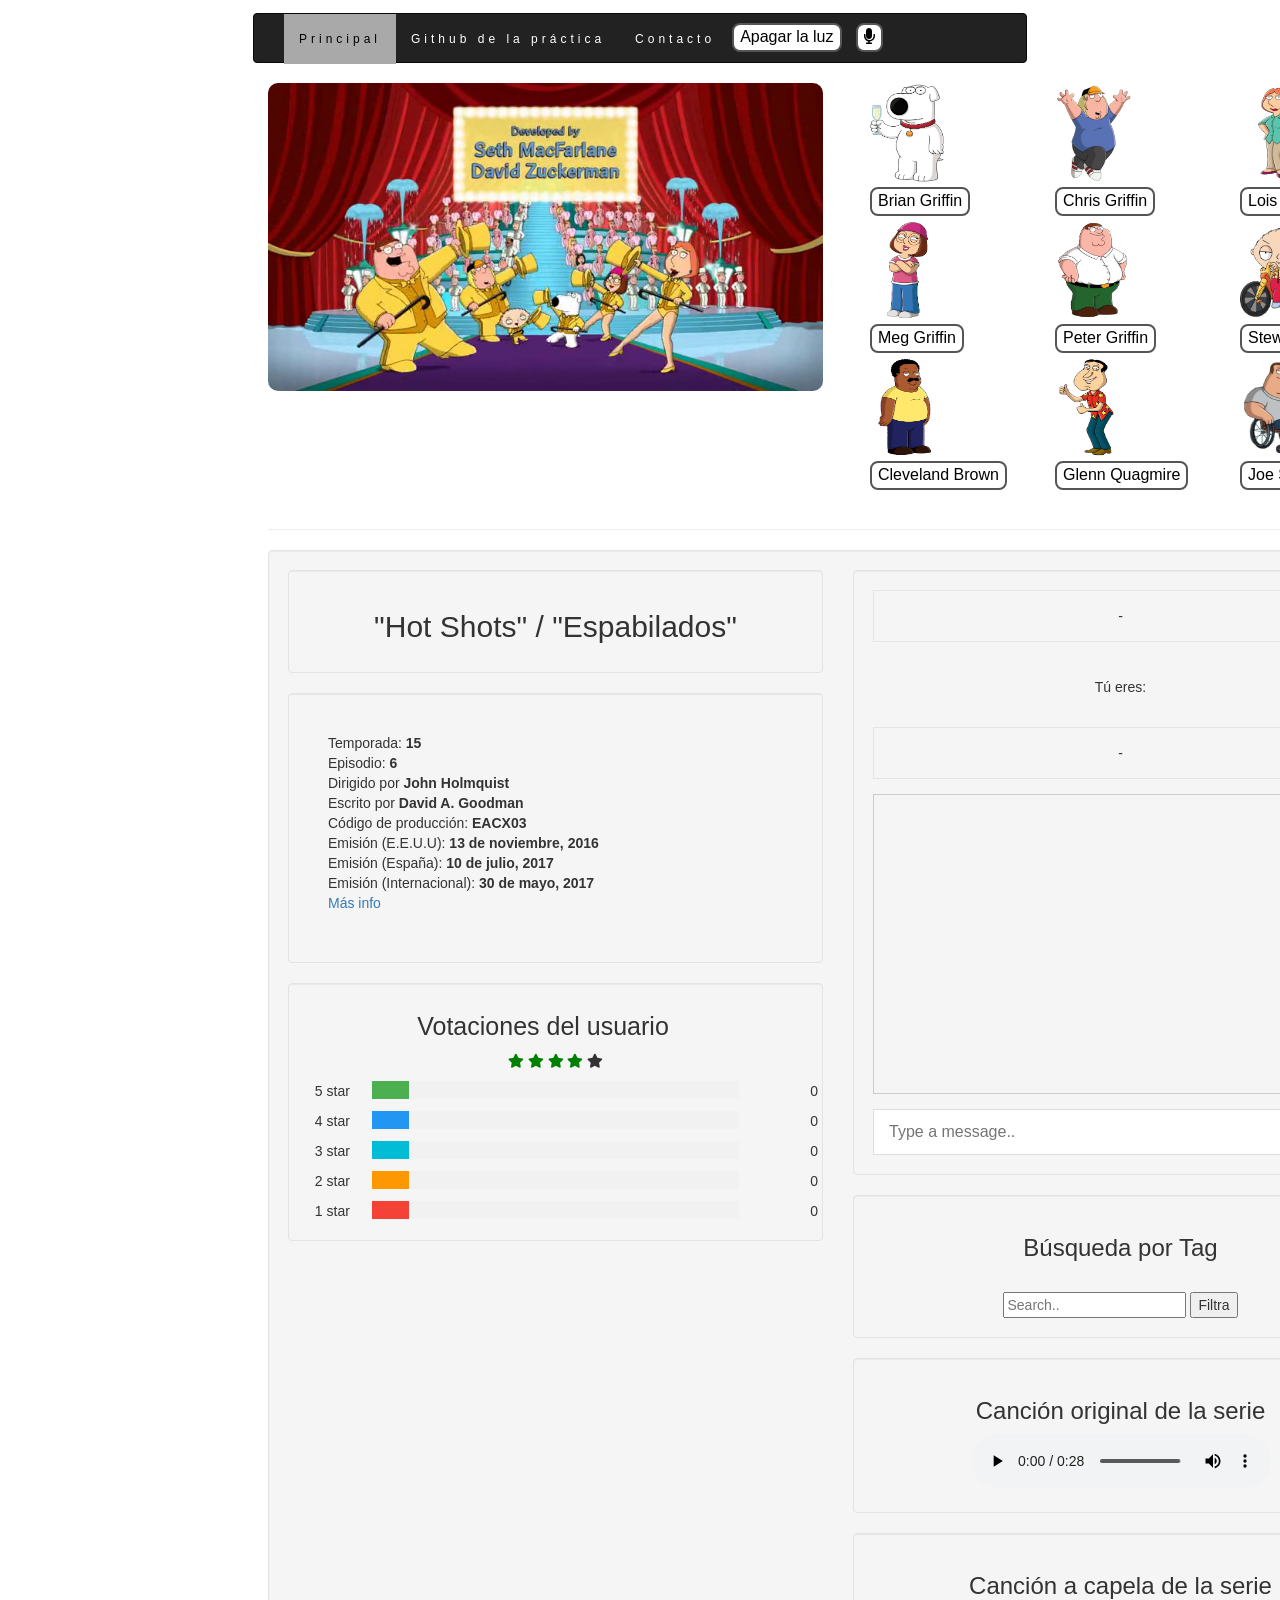
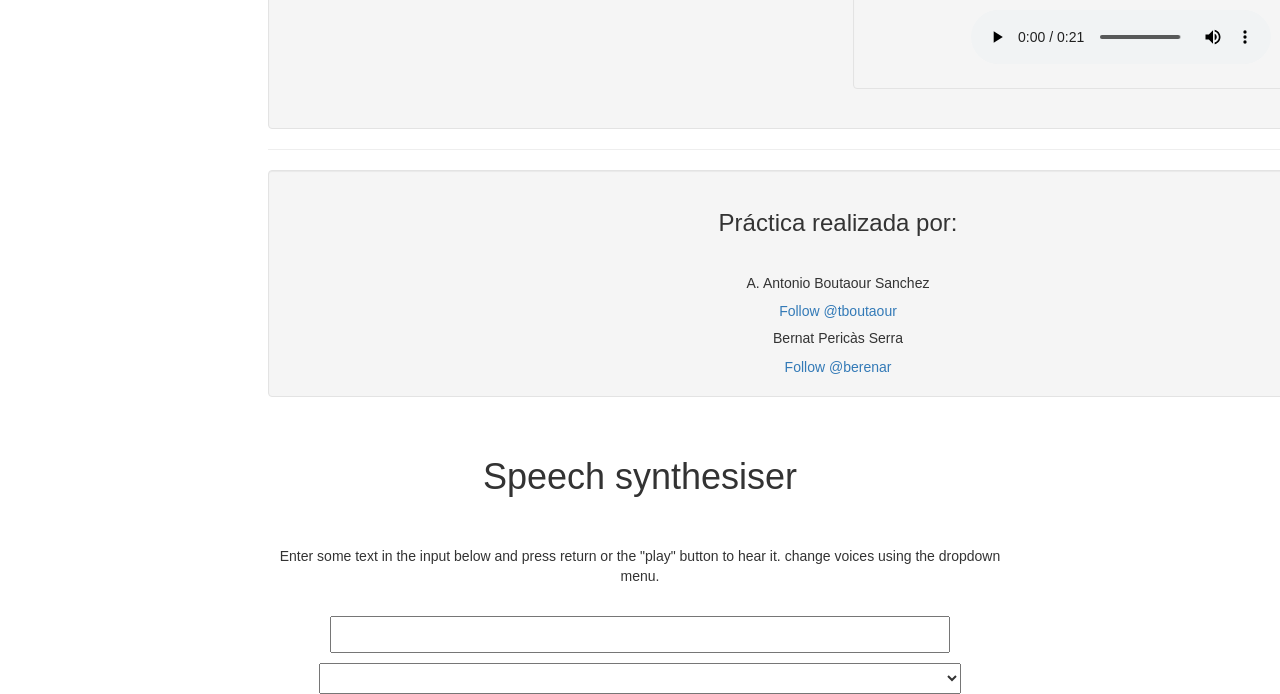
==== commit a49cd9e4: "afegit speech synthesiser abaix de tot" ====
--- a/web/index.html
+++ b/web/index.html
@@ -21,8 +21,8 @@
     <script src="https://cdn.jsdelivr.net/npm/hls.js@latest"></script>
     <!--Chat-->
     <script type='text/javascript' src='https://cdn.scaledrone.com/scaledrone.min.js'></script>
-    <link rel="stylesheet" type="text/css" href="css/chat_style.css">
-
+    <link rel="stylesheet" type="text/css" href="css/chat.css">
+    <link rel="stylesheet" href="css/speak.css">
 
 </head>
 <body id="fons">
@@ -265,7 +265,7 @@
             <div class="col-sm-6">
                 <div class="well">
                     <div class="members-count">-</div>
-                   <p>Tú eres:</p>
+                    <p>Tú eres:</p>
                     <div class="members-list">-</div>
                     <div class="messages"
                          style="height:300px;width:500px;border:1px solid #ccc;font:16px/26px Georgia, Garamond, Serif;overflow:auto;"></div>
@@ -273,7 +273,7 @@
                         <input class="message-form__input" placeholder="Type a message.." type="text"/>
                         <input class="message-form__button" value="Send" type="submit"/>
                     </form>
-                    <script src="js/chat_functions.js"></script>
+                    <script src="js/chat.js"></script>
                 </div>
                 <!--Filtro de búsqueda-->
                 <div class="well">
@@ -321,6 +321,17 @@
     </div>
 </div>
 
+<h1>Speech synthesiser</h1>
+
+<p>Enter some text in the input below and press return  or the "play" button to hear it. change voices using the dropdown menu.</p>
+
+<form>
+    <input type="text" class="txt">
+    <select></select>
+</form>
+
+<script src="js/speak.js"></script>
+
 <!-- End Document
     	–––––––––––––––––––––––––––––––––––––––––––––––––– -->
 <script src="lib/jquery.min.js"></script>
@@ -331,5 +342,5 @@
 </body>
 <script src="js/characters.js"></script>
 <script src="js/tracks.js"></script>
-<script src="js/voice.js" ></script>
+<script src="js/voice.js"></script>
 </html>
--- a/web/css/chat.css
+++ b/web/css/chat.css
@@ -0,0 +1,51 @@
+body {
+    box-sizing: border-box;
+    margin: 0;
+    padding: 13px;
+    display: flex;
+    flex-direction: column;
+    max-height: 100vh;
+    font-family: -apple-system, BlinkMacSystemFont, sans-serif;
+}
+
+.members-count,
+.members-list,
+.messages {
+    border: 1px solid #e4e4e4;
+    padding: 15px;
+    margin-bottom: 15px;
+}
+
+.messages {
+    flex-shrink: 1;
+    overflow: auto;
+}
+
+.message {
+    padding: 5px 0;
+}
+
+.message .member {
+    display: inline-block;
+}
+
+.member {
+    padding-right: 10px;
+    position: relative;
+}
+
+.message-form {
+    display: flex;
+    flex-shrink: 0;
+}
+
+.message-form__input {
+    flex-grow: 1;
+    border: 1px solid #dfdfdf;
+    padding: 10px 15px;
+    font-size: 16px;
+}
+
+.message-form__button {
+    margin: 10px;
+}
--- a/web/css/speak.css
+++ b/web/css/speak.css
@@ -0,0 +1,74 @@
+body, html {
+  margin: 0;
+}
+
+html {
+  height: 100%;
+}
+
+body {
+  height: 90%;
+  max-width: 800px;
+  margin: 0 auto;
+}
+
+h1, p {
+  font-family: sans-serif;
+  text-align: center;
+  padding: 20px;
+}
+
+.txt, select, form > div {
+  display: block;
+  margin: 0 auto;
+  font-family: sans-serif;
+  font-size: 16px;
+  padding: 5px;
+}
+
+.txt {
+  width: 80%;
+}
+
+select {
+  width: 83%;
+}
+
+form > div {
+  width: 81%;
+}
+
+.txt, form > div {
+  margin-bottom: 10px;
+  overflow: auto;
+}
+
+.clearfix {
+  clear: both;
+}
+
+label {
+  float: left;
+  width: 10%;
+  line-height: 1.5;
+}
+
+.rate-value, .pitch-value {
+  float: right;
+  width: 5%;
+  line-height: 1.5;
+}
+
+#rate, #pitch {
+  float: right;
+  width: 81%;
+}
+
+.controls {
+  text-align: center;
+  margin-top: 10px;
+}
+
+.controls button {
+  padding: 10px;
+}
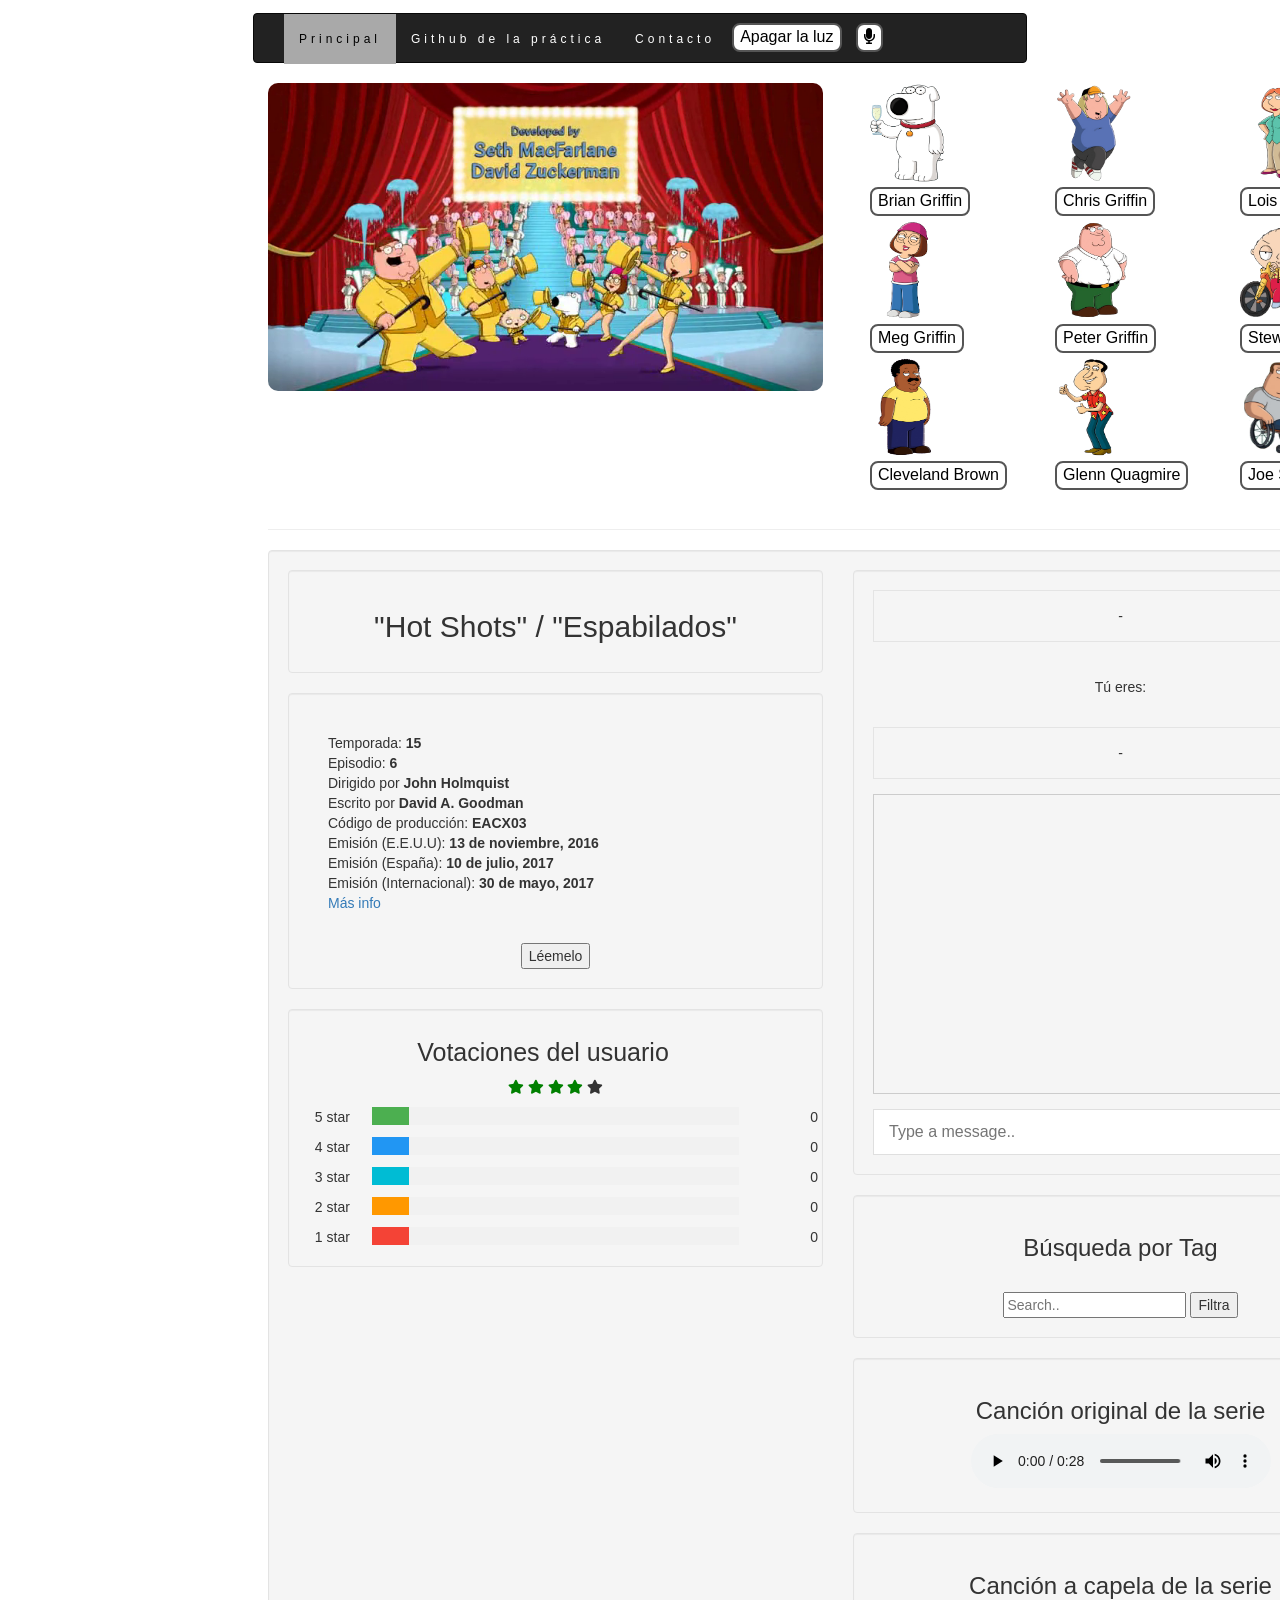
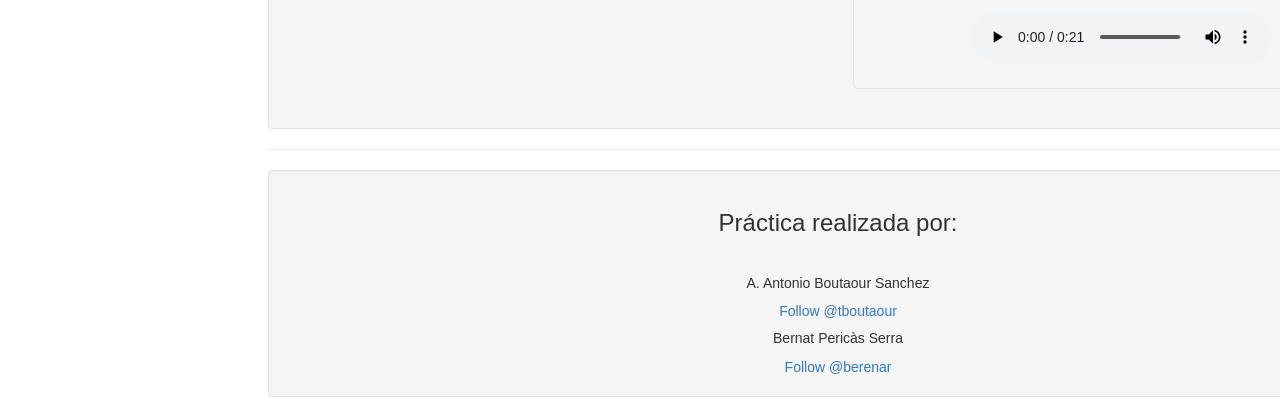
==== commit 511c844c: "botó Léemelo afegit,. lo altre hidden" ====
--- a/web/index.html
+++ b/web/index.html
@@ -181,7 +181,7 @@
                 </div>
                 <!--Información de interes de la escena-->
                 <div class="well">
-                    <p class="text-justify">
+                    <p class="text-justify" >
                         Temporada: <b>15</b> <br>
                         Episodio: <b>6</b> <br>
                         Dirigido por <b>John Holmquist</b> <br>
@@ -192,6 +192,12 @@
                         Emisión (Internacional): <b>30 de mayo, 2017</b> <br>
                         <a href="https://en.wikipedia.org/wiki/Hot_Shots_(Family_Guy)" target="_blank">Más info</a>
                     </p>
+                    <p hidden id="tospeak">
+                        Temporada 15, Episodio 6, Dirigido por John Holmquist, Escrito por David Goodman,
+                        Código de producción EACX03, Emisión Estados Unidos 13 de noviembre, 2016,
+                        Emisión España 10 de julio, 2017, Emisión Internacional 30 de mayo, 2017,
+                    </p>
+                    <button onclick="xerra()" id="speak">Léemelo</button>
                 </div>
                 <!--Valoración-->
                 <div class="well">
@@ -321,14 +327,13 @@
     </div>
 </div>
 
-<h1>Speech synthesiser</h1>
-
-<p>Enter some text in the input below and press return  or the "play" button to hear it. change voices using the dropdown menu.</p>
-
-<form>
+<form hidden>
     <input type="text" class="txt">
     <select></select>
 </form>
+
+
+
 
 <script src="js/speak.js"></script>
 
